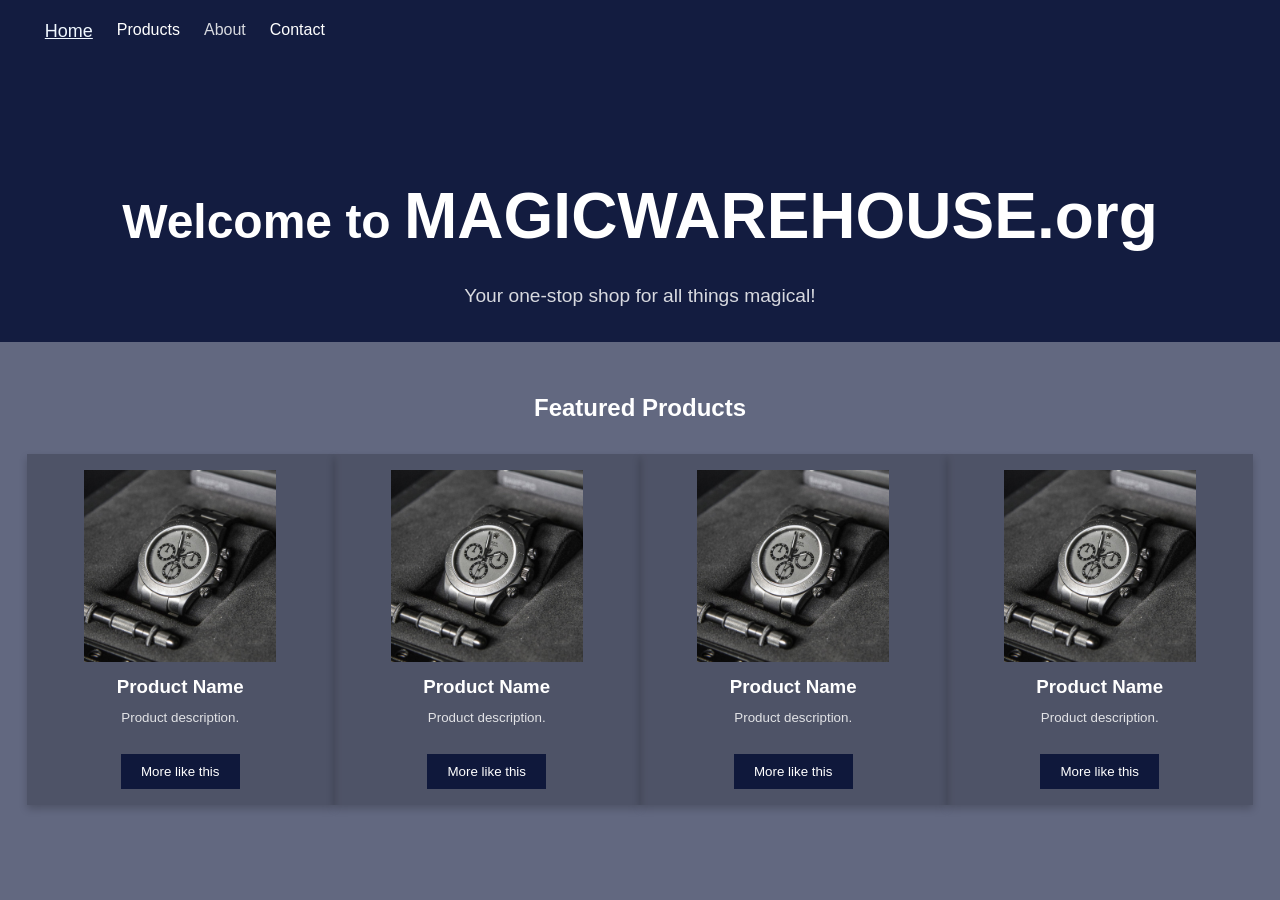
==== index.html @ 2ca80947 "Added products.html and created most of the page. Need to find out what else Papa wants in the produ" ====
<!DOCTYPE html>
<html lang="en">
<head>
    <meta charset="UTF-8">
    <meta name="viewport" content="width=device-width, initial-scale=1.0">
    <title>MAGICWAREHOUSE.org - Home</title>
    <link rel="stylesheet" href="styles.css">
</head>
<body>
    <!-- Search nav bar, header content etc -->
     <nav>
        <ul>
            <li><a href="index.html" class="active">Home</a></li>
            <li><a href="products.html">Products</a></li>
            <li><a href="#" title="You can't click me, buddy. Sorry." disabled>About</a></li>
            <li><a href="#" title="Can't click me either. Sorry about that.">Contact</a></li>
        </ul>
    </nav>
    <header>
        <!-- <img src="" alt="MAGICWAREHOUSE.org Logo" id="logo"> -->
        <h1>Welcome to <span>MAGICWAREHOUSE.org</span></h1>
        <p>Your one-stop shop for all things magical!</p>
    </header>

    <section>
        <h2>Featured Products</h2>
        <div class="product-grid">
            <div class="product-card">
                <img src="product.jpg" alt="Product Image">
                <h3>Product Name</h3>
                <small>Product description.</small><br><br>
                <button>More like this</button>
            </div>
            <div class="product-card">
                <img src="product.jpg" alt="Product Image">
                <h3>Product Name</h3>
                <small>Product description.</small><br><br>
                <button>More like this</button>
            </div>
            <div class="product-card">
                <img src="product.jpg" alt="Product Image">
                <h3>Product Name</h3>
                <small>Product description.</small><br><br>
                <button>More like this</button>
            </div>
            <div class="product-card">
                <img src="product.jpg" alt="Product Image">
                <h3>Product Name</h3>
                <small>Product description.</small><br><br>
                <button>More like this</button>
            </div>
    </section>
    <!-- <script src="script.js"></script> -->
</body>
</html>
---- styles.css ----
* {
  box-sizing: border-box;
}

body {
    font-family: Arial, sans-serif;
    margin: 0;
    background-color: #000a319d; /*temporary, until I find a good background image */
}

nav {
    display: flex;
    justify-content: space-between;
    align-items: center;
    padding: 0.3rem;
    background-color: #000a31cd;
    color: #fff;
}

ul {
    list-style: none;
    display: flex;
    gap: 1.5rem;
}

a {
    color: #fff;
    text-decoration: none;
}

a:hover {
    text-decoration: underline;
}

a[disabled] {
    color: #ffffffd5;
    text-decoration: none;
    pointer-events: none;
    cursor: not-allowed;
}

.active {
    color: aliceblue;
    text-decoration: underline;
    font-size: large;
}

header {
    background-color: #000a31cd;
    color: #fff;
    text-align: center;
    padding: 1rem;
}

h1 {
    margin-top: 100px;
    font-size: 3rem;
}

h1 span {
    font-size: 4rem;
}

p {
    font-size: 1.2rem;
    margin-top: 0.5rem;
    color: #ffffffd5;
}

section {
    display: flex;
    flex-wrap: wrap;
    gap: 1rem;
    justify-content: center;
    padding: 2rem;
    color: white;
}

section h2 {
    width: 100%;
    text-align: center;
    margin-bottom: 1rem;
}

.product-card {
  float: left;
  width: 25%;
  padding: 0 10px;
}

.product-grid {margin: 0 -5px;}

.product-grid:after {
  content: "";
  display: table;
  clear: both;
}

@media screen and (max-width: 600px) {
  .product-card {
    width: 100%;
    display: block;
    margin-bottom: 20px;
  }
}

.product-card {
  box-shadow: 0 4px 8px 0 rgba(0, 0, 0, 0.2);
  padding: 16px;
  text-align: center;
  background-color: rgba(0, 0, 0, 0.2);
}

.product-card img {
  width: 70%;
  height: auto;
}

.product-card h3 {
  margin: 10px 0;
}

.product-card small {
  color: #ffffffd5;
}

.product-card button {
    background-color: #000a31cd;
    color: white;
    border: none;
    padding: 10px 20px;
    cursor: pointer;
    margin-top: 10px;
}
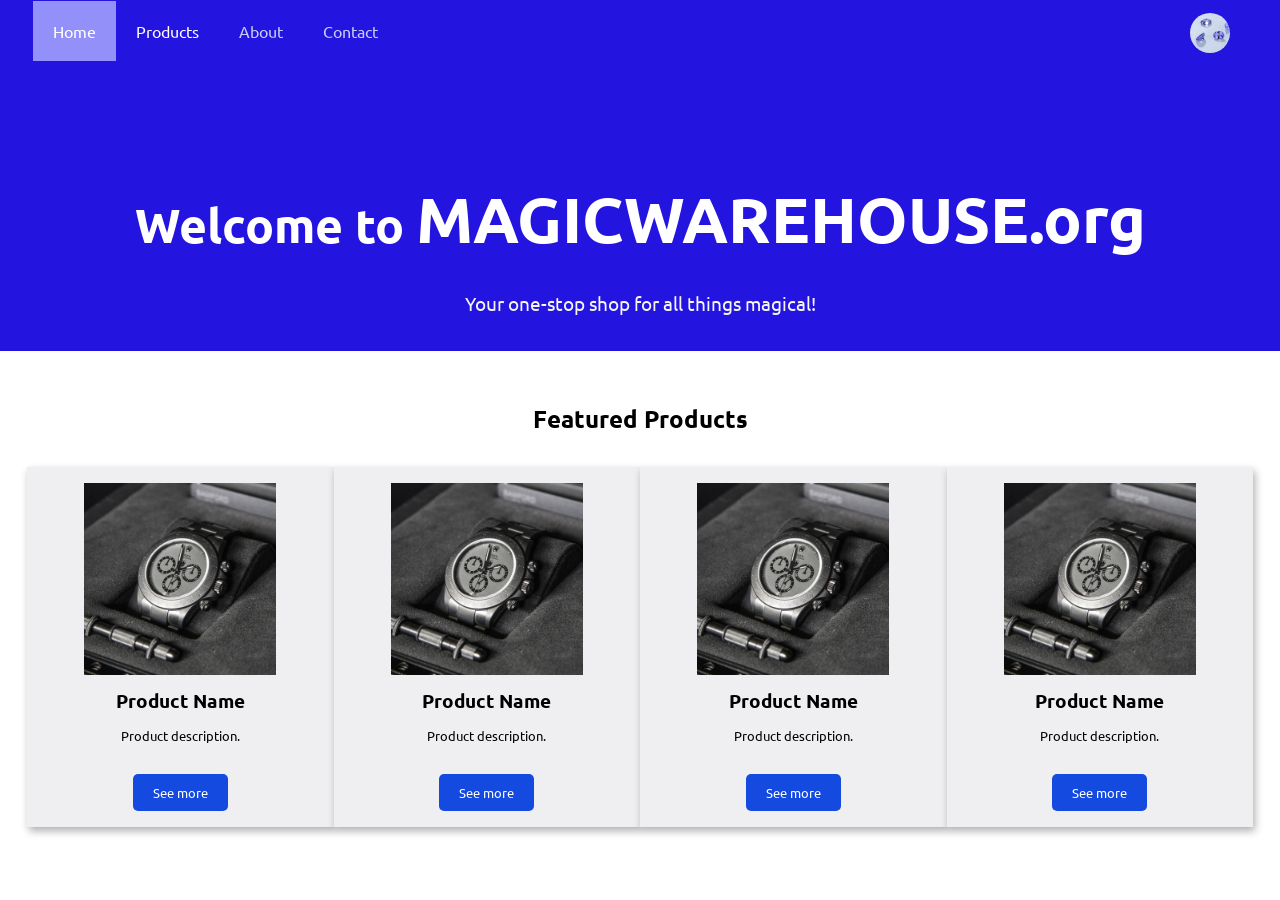
==== commit 01d7a42e: "Added 2 new files and more cool functionality." ====
--- a/index.html
+++ b/index.html
@@ -8,20 +8,21 @@
 </head>
 <body>
     <!-- Search nav bar, header content etc -->
+<div id="container">
      <nav>
         <ul>
             <li><a href="index.html" class="active">Home</a></li>
             <li><a href="products.html">Products</a></li>
             <li><a href="#" title="You can't click me, buddy. Sorry." disabled>About</a></li>
-            <li><a href="#" title="Can't click me either. Sorry about that.">Contact</a></li>
+            <li><a href="#" title="Can't click me either. Sorry about that." disabled>Contact</a></li>
+            <li> <img src="product.png" alt="MAGICWAREHOUSE.org Logo" id="logo"></li>
         </ul>
     </nav>
-    <header>
-        <!-- <img src="" alt="MAGICWAREHOUSE.org Logo" id="logo"> -->
+    <header id="header">
         <h1>Welcome to <span>MAGICWAREHOUSE.org</span></h1>
         <p>Your one-stop shop for all things magical!</p>
     </header>
-
+</div>
     <section>
         <h2>Featured Products</h2>
         <div class="product-grid">
@@ -29,25 +30,25 @@
                 <img src="product.jpg" alt="Product Image">
                 <h3>Product Name</h3>
                 <small>Product description.</small><br><br>
-                <button>More like this</button>
+                <a href="products.html"><button>See more</button></a>
             </div>
             <div class="product-card">
                 <img src="product.jpg" alt="Product Image">
                 <h3>Product Name</h3>
                 <small>Product description.</small><br><br>
-                <button>More like this</button>
+                <a href="products.html"><button>See more</button></a>
             </div>
             <div class="product-card">
                 <img src="product.jpg" alt="Product Image">
                 <h3>Product Name</h3>
                 <small>Product description.</small><br><br>
-                <button>More like this</button>
+                <a href="products.html"><button>See more</button></a>
             </div>
             <div class="product-card">
                 <img src="product.jpg" alt="Product Image">
                 <h3>Product Name</h3>
                 <small>Product description.</small><br><br>
-                <button>More like this</button>
+                <a href="products.html"><button>See more</button></a>
             </div>
     </section>
     <!-- <script src="script.js"></script> -->
--- a/styles.css
+++ b/styles.css
@@ -1,11 +1,21 @@
+@import url("https://fonts.googleapis.com/css2?family=Ubuntu:wght@400;500;700&display=swap");
+
 * {
   box-sizing: border-box;
+  font-family: Ubuntu, cursive;
+}
+
+::selection {
+  background-color: #0083c5cc;
+  color: white;
 }
 
 body {
     font-family: Arial, sans-serif;
     margin: 0;
-    background-color: #000a319d; /*temporary, until I find a good background image */
+    /* background-color: #efeff1; */
+    background: url("https://wallpapercave.com/wp/wp11470883.jpg") no-repeat center center fixed;
+    background-size: cover;
 }
 
 nav {
@@ -13,8 +23,9 @@
     justify-content: space-between;
     align-items: center;
     padding: 0.3rem;
-    background-color: #000a31cd;
-    color: #fff;
+    background-color: #2314e0;
+    color: white;
+    z-index: 1000;
 }
 
 ul {
@@ -23,33 +34,62 @@
     gap: 1.5rem;
 }
 
-a {
-    color: #fff;
+li a {
+    color: white;
     text-decoration: none;
-}
-
-a:hover {
-    text-decoration: underline;
-}
-
-a[disabled] {
-    color: #ffffffd5;
+    padding: 20px;
+    margin: 0 -12px;
+    transition: background-color 0.3s ease-in-out;
+}
+
+li a:hover {
+    /* text-decoration: underline; */
+    background-color: #c4c4ffcd;
+}
+
+li a[disabled] {
+    color: rgba(240, 248, 255, 0.821);
     text-decoration: none;
     pointer-events: none;
     cursor: not-allowed;
 }
 
+li img {
+    width: 40px;
+    height: 40px;
+    border-radius: 50%;
+    position: absolute;
+    right: 50px;
+    top: 33px;
+    transform: translateY(-50%);
+    transition: transform 0.2s ease-in-out;
+}
+
+li img:hover {
+    transform: scale(1.2);
+}
+
 .active {
-    color: aliceblue;
-    text-decoration: underline;
-    font-size: large;
+    background-color: #adadffd1;
 }
 
 header {
-    background-color: #000a31cd;
-    color: #fff;
+    background-color: #2314e0;
+    color: white;
     text-align: center;
     padding: 1rem;
+    transition: font-size 0.2s ease-in-out;
+}
+
+.shrink-header {
+    padding: 0.5rem;
+    margin-top: 0;
+    font-size: 1rem;
+    height: 75px;
+}
+
+#container {
+    background-color: #2314e0;
 }
 
 h1 {
@@ -64,7 +104,7 @@
 p {
     font-size: 1.2rem;
     margin-top: 0.5rem;
-    color: #ffffffd5;
+    color: whitesmoke;
 }
 
 section {
@@ -73,7 +113,7 @@
     gap: 1rem;
     justify-content: center;
     padding: 2rem;
-    color: white;
+    color: black;
 }
 
 section h2 {
@@ -96,7 +136,7 @@
   clear: both;
 }
 
-@media screen and (max-width: 600px) {
+@media screen and (max-width: 700px) {
   .product-card {
     width: 100%;
     display: block;
@@ -105,10 +145,15 @@
 }
 
 .product-card {
-  box-shadow: 0 4px 8px 0 rgba(0, 0, 0, 0.2);
+  box-shadow: 2px 4px 8px 0 rgba(0, 0, 0, 0.317);
   padding: 16px;
   text-align: center;
-  background-color: rgba(0, 0, 0, 0.2);
+  background-color: #efeff1;
+  transition: box-shadow 0.3s ease-in-out;
+}
+
+.product-card:hover {
+  box-shadow: 0 0 10px #c1ccff7d, 0 0 15px #99adff80, 0 0 20px #c2ceff79, 0 0 25px #8ba4ff76;
 }
 
 .product-card img {
@@ -121,14 +166,41 @@
 }
 
 .product-card small {
-  color: #ffffffd5;
-}
-
-.product-card button {
-    background-color: #000a31cd;
+  color: black;
+}
+
+.product-card button, .product-info button {
+    background-color: #144ae0;
     color: white;
     border: none;
     padding: 10px 20px;
     cursor: pointer;
     margin-top: 10px;
+    transition: background-color 0.1s ease-in-out;
+    border-radius: 5px;
+}
+
+.product-card button:hover {
+    background-color: #0f3db5;
+}
+
+.img-container {
+    float: left;
+}
+
+.img-zoom-container {
+  position: relative;
+}
+
+.img-zoom-lens {
+  position: absolute;
+  border: 1px solid #d4d4d4;
+  width: 40px;
+  height: 40px;
+}
+
+.img-zoom-result {
+  border: 1px solid #d4d4d4;
+  width: 300px;
+  height: 300px;
 }
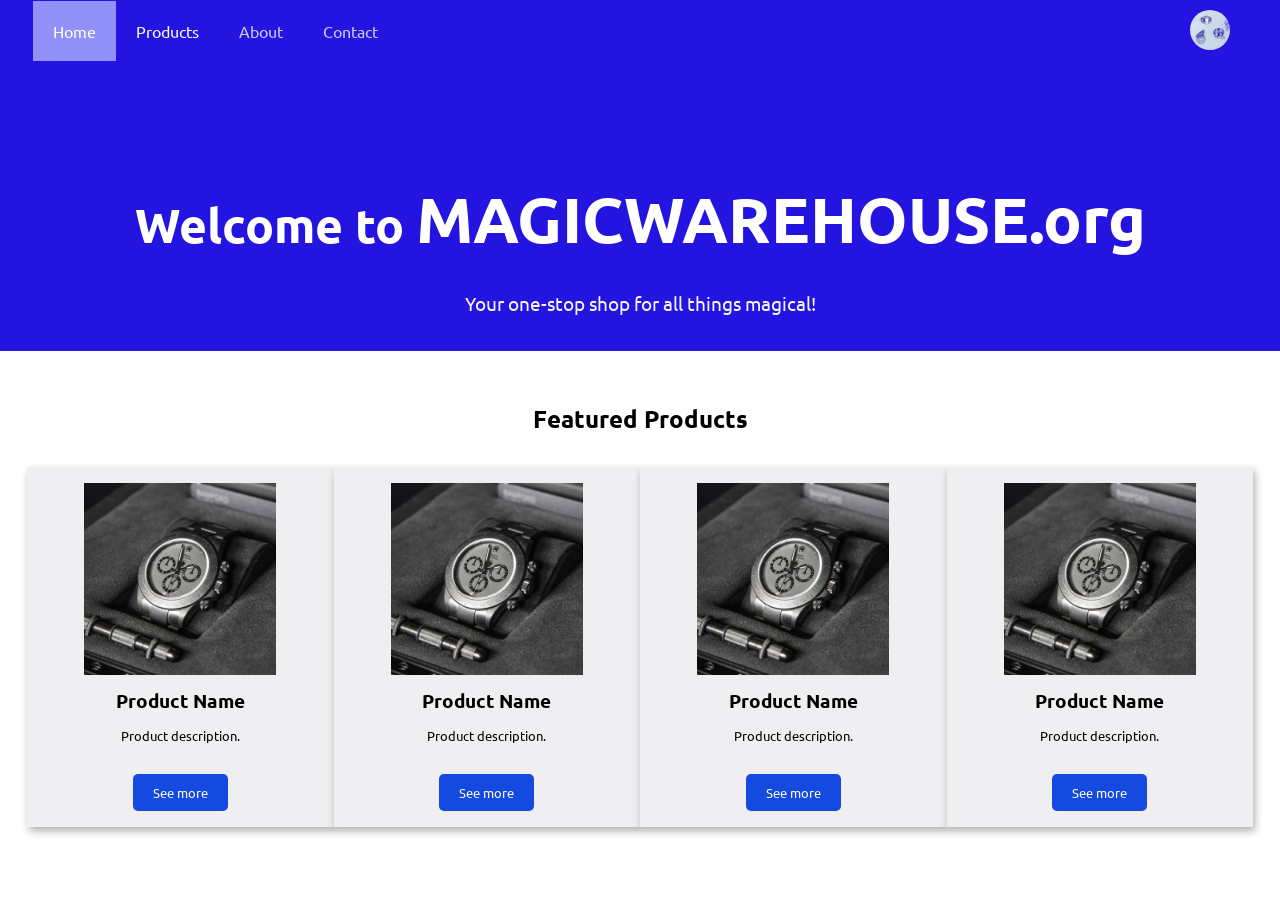
==== commit b928387f: "Added image zoom to project_info.html and script2.js" ====
--- a/index.html
+++ b/index.html
@@ -15,7 +15,7 @@
             <li><a href="products.html">Products</a></li>
             <li><a href="#" title="You can't click me, buddy. Sorry." disabled>About</a></li>
             <li><a href="#" title="Can't click me either. Sorry about that." disabled>Contact</a></li>
-            <li> <img src="product.png" alt="MAGICWAREHOUSE.org Logo" id="logo"></li>
+            <li><img src="product.png" alt="MAGICWAREHOUSE.org Logo" id="logo"></li>
         </ul>
     </nav>
     <header id="header">
--- a/styles.css
+++ b/styles.css
@@ -3,6 +3,7 @@
 * {
   box-sizing: border-box;
   font-family: Ubuntu, cursive;
+  cursor: context-menu;
 }
 
 ::selection {
@@ -40,6 +41,7 @@
     padding: 20px;
     margin: 0 -12px;
     transition: background-color 0.3s ease-in-out;
+    cursor: pointer;
 }
 
 li a:hover {
@@ -60,13 +62,14 @@
     border-radius: 50%;
     position: absolute;
     right: 50px;
-    top: 33px;
+    top: 30px;
     transform: translateY(-50%);
-    transition: transform 0.2s ease-in-out;
+    transition: all 0.2s ease-in-out;
 }
 
 li img:hover {
-    transform: scale(1.2);
+    transform: scale(1.1);
+    top: 12px;
 }
 
 .active {
@@ -199,7 +202,7 @@
   height: 40px;
 }
 
-.img-zoom-result {
+.img-zoom-result, #myimage {
   border: 1px solid #d4d4d4;
   width: 300px;
   height: 300px;
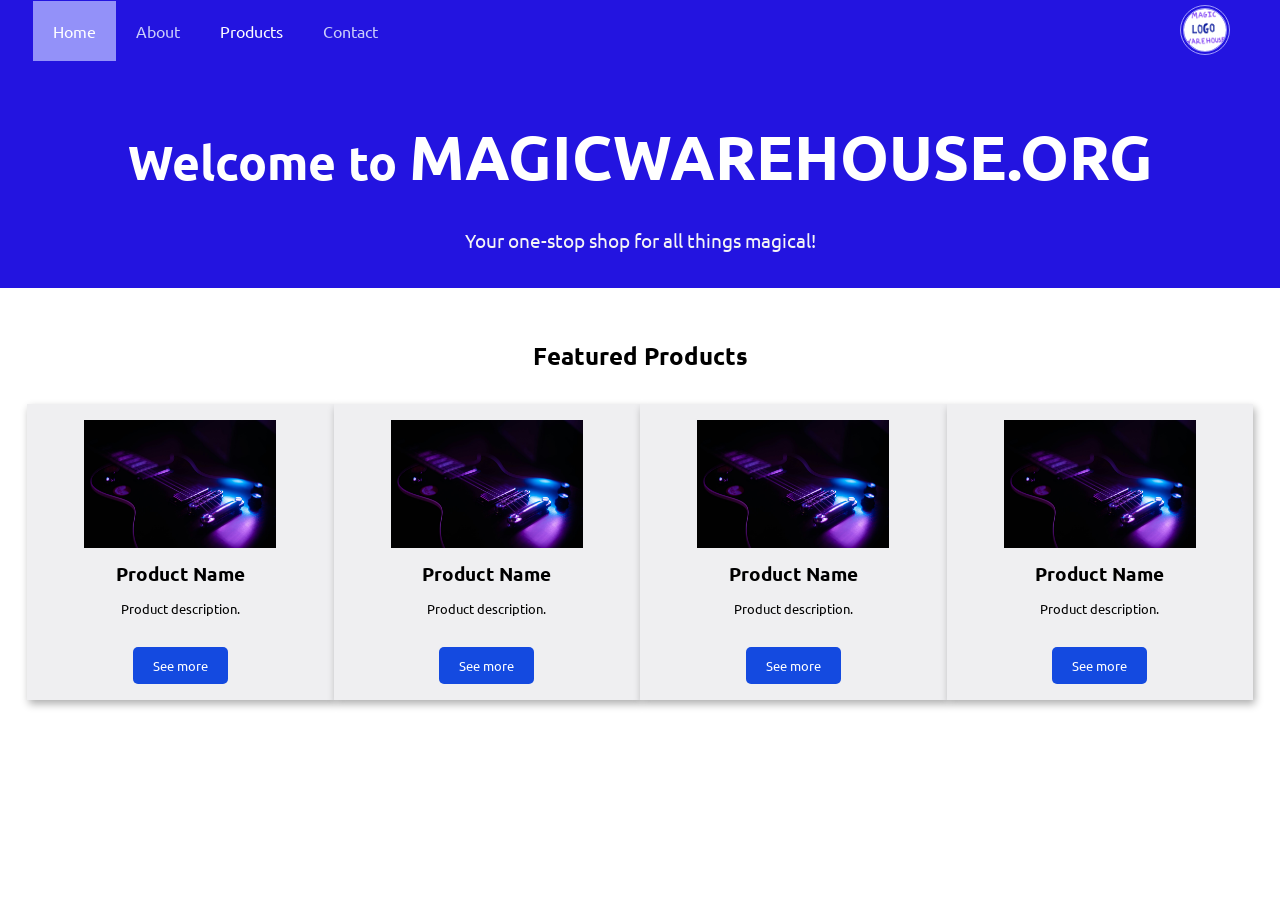
==== commit fdf31ace: "Added more styles and load more functionality." ====
--- a/index.html
+++ b/index.html
@@ -5,6 +5,7 @@
     <meta name="viewport" content="width=device-width, initial-scale=1.0">
     <title>MAGICWAREHOUSE.org - Home</title>
     <link rel="stylesheet" href="styles.css">
+    <link rel="icon" href="logo.png">
 </head>
 <body>
     <!-- Search nav bar, header content etc -->
@@ -12,14 +13,14 @@
      <nav>
         <ul>
             <li><a href="index.html" class="active">Home</a></li>
+            <li><a href="#" title="You can't click me, buddy. Sorry." disabled>About</a></li>
             <li><a href="products.html">Products</a></li>
-            <li><a href="#" title="You can't click me, buddy. Sorry." disabled>About</a></li>
             <li><a href="#" title="Can't click me either. Sorry about that." disabled>Contact</a></li>
-            <li><img src="product.png" alt="MAGICWAREHOUSE.org Logo" id="logo"></li>
+            <li><img src="logo.png" alt="MAGICWAREHOUSE.org Logo" id="logo"></li>
         </ul>
     </nav>
     <header id="header">
-        <h1>Welcome to <span>MAGICWAREHOUSE.org</span></h1>
+        <h1>Welcome to <span>MAGICWAREHOUSE.ORG</span></h1>
         <p>Your one-stop shop for all things magical!</p>
     </header>
 </div>
@@ -27,25 +28,25 @@
         <h2>Featured Products</h2>
         <div class="product-grid">
             <div class="product-card">
-                <img src="product.jpg" alt="Product Image">
+                <img src="product_img.jpg" alt="Product Image">
                 <h3>Product Name</h3>
                 <small>Product description.</small><br><br>
                 <a href="products.html"><button>See more</button></a>
             </div>
             <div class="product-card">
-                <img src="product.jpg" alt="Product Image">
+                <img src="product_img.jpg" alt="Product Image">
                 <h3>Product Name</h3>
                 <small>Product description.</small><br><br>
                 <a href="products.html"><button>See more</button></a>
             </div>
             <div class="product-card">
-                <img src="product.jpg" alt="Product Image">
+                <img src="product_img.jpg" alt="Product Image">
                 <h3>Product Name</h3>
                 <small>Product description.</small><br><br>
                 <a href="products.html"><button>See more</button></a>
             </div>
             <div class="product-card">
-                <img src="product.jpg" alt="Product Image">
+                <img src="product_img.jpg" alt="Product Image">
                 <h3>Product Name</h3>
                 <small>Product description.</small><br><br>
                 <a href="products.html"><button>See more</button></a>
--- a/styles.css
+++ b/styles.css
@@ -27,6 +27,8 @@
     background-color: #2314e0;
     color: white;
     z-index: 1000;
+    position: fixed;
+    width: 100%;
 }
 
 ul {
@@ -57,19 +59,14 @@
 }
 
 li img {
-    width: 40px;
-    height: 40px;
+    width: 50px;
+    height: 50px;
     border-radius: 50%;
+    border: 4px double #b4b1ffde;
     position: absolute;
     right: 50px;
-    top: 30px;
+    top: 29.5px;
     transform: translateY(-50%);
-    transition: all 0.2s ease-in-out;
-}
-
-li img:hover {
-    transform: scale(1.1);
-    top: 12px;
 }
 
 .active {
@@ -84,13 +81,6 @@
     transition: font-size 0.2s ease-in-out;
 }
 
-.shrink-header {
-    padding: 0.5rem;
-    margin-top: 0;
-    font-size: 1rem;
-    height: 75px;
-}
-
 #container {
     background-color: #2314e0;
 }
@@ -101,7 +91,7 @@
 }
 
 h1 span {
-    font-size: 4rem;
+    font-size: 3.85rem;
 }
 
 p {
@@ -145,6 +135,11 @@
     display: block;
     margin-bottom: 20px;
   }
+
+  li img {
+    right: 20px;
+    top: 29.5px;
+  }
 }
 
 .product-card {
@@ -172,7 +167,7 @@
   color: black;
 }
 
-.product-card button, .product-info button {
+.product-card button, .product-info button, .button {
     background-color: #144ae0;
     color: white;
     border: none;
@@ -189,6 +184,7 @@
 
 .img-container {
     float: left;
+    margin-top: 50px;
 }
 
 .img-zoom-container {
@@ -205,5 +201,5 @@
 .img-zoom-result, #myimage {
   border: 1px solid #d4d4d4;
   width: 300px;
-  height: 300px;
+  height: 250px;
 }
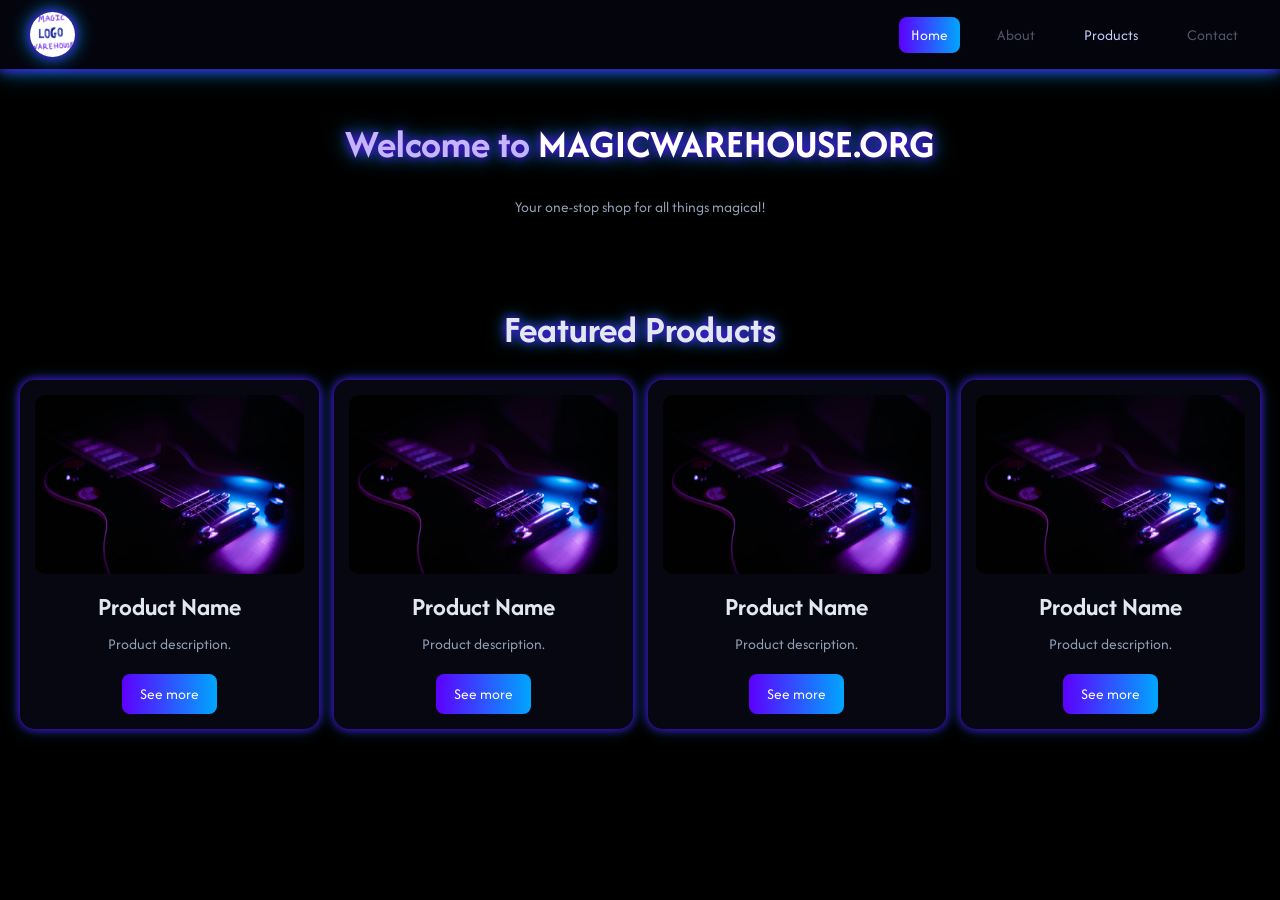
==== commit 4e49fa73: "changed all styling and made responsive" ====
--- a/index.html
+++ b/index.html
@@ -11,14 +11,19 @@
     <!-- Search nav bar, header content etc -->
 <div id="container">
      <nav>
-        <ul>
-            <li><a href="index.html" class="active">Home</a></li>
-            <li><a href="#" title="You can't click me, buddy. Sorry." disabled>About</a></li>
-            <li><a href="products.html">Products</a></li>
-            <li><a href="#" title="Can't click me either. Sorry about that." disabled>Contact</a></li>
-            <li><img src="logo.png" alt="MAGICWAREHOUSE.org Logo" id="logo"></li>
-        </ul>
-    </nav>
+  <div class="nav-inner">
+    <img src="logo.png" alt="MAGICWAREHOUSE.org Logo" id="logo">
+
+    <button class="burger" onclick="toggleMenu()">☰</button>
+
+    <ul id="navLinks">
+      <li><a href="index.html" class="active">Home</a></li>
+      <li><a href="#" title="You can't click me, buddy. Sorry." class="disabled">About</a></li>
+      <li><a href="products.html">Products</a></li>
+      <li><a href="#" title="Can't click me either. Sorry about that." class="disabled">Contact</a></li>
+    </ul>
+  </div>
+</nav>
     <header id="header">
         <h1>Welcome to <span>MAGICWAREHOUSE.ORG</span></h1>
         <p>Your one-stop shop for all things magical!</p>
@@ -51,6 +56,7 @@
                 <small>Product description.</small><br><br>
                 <a href="products.html"><button>See more</button></a>
             </div>
+        </div>
     </section>
     <!-- <script src="script.js"></script> -->
 </body>
--- a/styles.css
+++ b/styles.css
@@ -1,162 +1,138 @@
-@import url("https://fonts.googleapis.com/css2?family=Ubuntu:wght@400;500;700&display=swap");
+@import url("https://fonts.googleapis.com/css?family=Afacad Flux");
 
 * {
   box-sizing: border-box;
-  font-family: Ubuntu, cursive;
-  cursor: context-menu;
-}
-
-::selection {
-  background-color: #0083c5cc;
+  font-family: 'Afacad Flux', sans-serif;
+}
+
+body {
+  margin: 0;
+  background: #000;
+  color: #e2e8f0;
+}
+
+nav {
+  position: fixed;
+  top: 0;
+  width: 100%;
+  padding: 12px 30px;
+
+  display: flex;
+  justify-content: center;
+
+  background: rgba(5, 5, 15, 0.85);
+  backdrop-filter: blur(12px);
+
+  box-shadow:
+    0 0 10px #5d00ff,
+    0 0 20px #00a6ff;
+}
+
+nav ul {
+  display: flex;
+  align-items: center;
+  gap: 25px;
+  list-style: none;
+  padding: 0;
+  margin: 0;
+}
+
+nav a {
+  text-decoration: none;
+  color: #c7d2fe;
+  padding: 8px 12px;
+  border-radius: 8px;
+  transition: 0.25s;
+}
+
+nav a:hover {
   color: white;
-}
-
-body {
-    font-family: Arial, sans-serif;
-    margin: 0;
-    /* background-color: #efeff1; */
-    background: url("https://wallpapercave.com/wp/wp11470883.jpg") no-repeat center center fixed;
-    background-size: cover;
-}
-
-nav {
-    display: flex;
-    justify-content: space-between;
-    align-items: center;
-    padding: 0.3rem;
-    background-color: #2314e0;
-    color: white;
-    z-index: 1000;
-    position: fixed;
-    width: 100%;
-}
-
-ul {
-    list-style: none;
-    display: flex;
-    gap: 1.5rem;
-}
-
-li a {
-    color: white;
-    text-decoration: none;
-    padding: 20px;
-    margin: 0 -12px;
-    transition: background-color 0.3s ease-in-out;
-    cursor: pointer;
-}
-
-li a:hover {
-    /* text-decoration: underline; */
-    background-color: #c4c4ffcd;
+  box-shadow:
+    0 0 8px #5d00ff,
+    0 0 15px #00a6ff;
+}
+
+nav a.active {
+  background: linear-gradient(90deg, #5d00ff, #00a6ff);
+  color: white;
 }
 
 li a[disabled] {
-    color: rgba(240, 248, 255, 0.821);
-    text-decoration: none;
-    pointer-events: none;
-    cursor: not-allowed;
-}
-
-li img {
-    width: 50px;
-    height: 50px;
-    border-radius: 50%;
-    border: 4px double #b4b1ffde;
-    position: absolute;
-    right: 50px;
-    top: 29.5px;
-    transform: translateY(-50%);
-}
-
-.active {
-    background-color: #adadffd1;
-}
-
-header {
-    background-color: #2314e0;
-    color: white;
-    text-align: center;
-    padding: 1rem;
-    transition: font-size 0.2s ease-in-out;
+  opacity: 0.4;
+  pointer-events: none;
+}
+
+#logo {
+  width: 45px;
+  height: 45px;
+  border-radius: 50%;
+  box-shadow:
+    0 0 10px #5d00ff,
+    0 0 20px #00a6ff;
 }
 
 #container {
-    background-color: #2314e0;
-}
-
-h1 {
-    margin-top: 100px;
-    font-size: 3rem;
-}
-
-h1 span {
-    font-size: 3.85rem;
-}
-
-p {
-    font-size: 1.2rem;
-    margin-top: 0.5rem;
-    color: whitesmoke;
+  padding-top: 90px;
+  text-align: center;
+}
+
+#header h1 {
+  font-size: 2.5rem;
+  color: #c4b5fd;
+  text-shadow:
+    0 0 10px #5d00ff,
+    0 0 20px #00a6ff;
+}
+
+#header span {
+  color: white;
+}
+
+#header p {
+  color: #94a3b8;
 }
 
 section {
-    display: flex;
-    flex-wrap: wrap;
-    gap: 1rem;
-    justify-content: center;
-    padding: 2rem;
-    color: black;
+  padding: 40px 20px;
+  text-align: center;
 }
 
 section h2 {
-    width: 100%;
-    text-align: center;
-    margin-bottom: 1rem;
+  margin-bottom: 25px;
+  text-shadow:
+    0 0 8px #5d00ff,
+    0 0 15px #00a6ff;
+}
+
+.product-grid {
+  display: grid;
+  grid-template-columns: repeat(4, 1fr);
+  gap: 15px;
 }
 
 .product-card {
-  float: left;
-  width: 25%;
-  padding: 0 10px;
-}
-
-.product-grid {margin: 0 -5px;}
-
-.product-grid:after {
-  content: "";
-  display: table;
-  clear: both;
-}
-
-@media screen and (max-width: 700px) {
-  .product-card {
-    width: 100%;
-    display: block;
-    margin-bottom: 20px;
-  }
-
-  li img {
-    right: 20px;
-    top: 29.5px;
-  }
-}
-
-.product-card {
-  box-shadow: 2px 4px 8px 0 rgba(0, 0, 0, 0.317);
-  padding: 16px;
-  text-align: center;
-  background-color: #efeff1;
-  transition: box-shadow 0.3s ease-in-out;
-}
+  background: rgba(10, 10, 25, 0.7);
+  border-radius: 15px;
+  padding: 15px;
+  backdrop-filter: blur(10px);
+  transition: 0.25s;
+  box-shadow:
+    0 0 8px #5d00ff,
+    0 0 15px rgba(0, 166, 255, 0.4);
+  width: 100%;
+}
+
 
 .product-card:hover {
-  box-shadow: 0 0 10px #c1ccff7d, 0 0 15px #99adff80, 0 0 20px #c2ceff79, 0 0 25px #8ba4ff76;
+  transform: translateY(-5px);
+  box-shadow:
+    0 0 12px #5d00ff,
+    0 0 25px #00a6ff;
 }
 
 .product-card img {
-  width: 70%;
-  height: auto;
+  width: 100%;
+  border-radius: 10px;
 }
 
 .product-card h3 {
@@ -164,27 +140,62 @@
 }
 
 .product-card small {
-  color: black;
-}
-
-.product-card button, .product-info button, .button {
-    background-color: #144ae0;
-    color: white;
-    border: none;
-    padding: 10px 20px;
-    cursor: pointer;
-    margin-top: 10px;
-    transition: background-color 0.1s ease-in-out;
-    border-radius: 5px;
-}
-
-.product-card button:hover {
-    background-color: #0f3db5;
+  color: #94a3b8;
+}
+
+button, .button {
+  background: linear-gradient(90deg, #5d00ff, #00a6ff);
+  border: none;
+  padding: 10px 18px;
+  border-radius: 8px;
+  color: white;
+  cursor: pointer;
+  transition: 0.25s;
+}
+
+button:hover, .button:hover {
+  transform: scale(1.05);
+  box-shadow:
+    0 0 10px #5d00ff,
+    0 0 20px #00a6ff;
 }
 
 .img-container {
-    float: left;
-    margin-top: 50px;
+  display: flex;
+  justify-content: center;
+  align-items: flex-start;
+  gap: 50px;
+  padding: 120px 20px 40px;
+  flex-wrap: wrap;
+}
+
+.product-info {
+  max-width: 420px;
+  padding: 20px;
+  border-radius: 15px;
+
+  background: rgba(10, 10, 25, 0.7);
+  backdrop-filter: blur(10px);
+
+  box-shadow:
+    0 0 10px #5d00ff,
+    0 0 20px rgba(0, 166, 255, 0.5);
+}
+
+.product-info h1 {
+  margin-bottom: 10px;
+  text-shadow:
+    0 0 8px #5d00ff,
+    0 0 15px #00a6ff;
+}
+
+.product-info button {
+  margin-top: 15px;
+}
+
+.product-info p {
+  color: #cbd5f5;
+  line-height: 1.6;
 }
 
 .img-zoom-container {
@@ -193,13 +204,186 @@
 
 .img-zoom-lens {
   position: absolute;
-  border: 1px solid #d4d4d4;
-  width: 40px;
-  height: 40px;
-}
-
-.img-zoom-result, #myimage {
-  border: 1px solid #d4d4d4;
-  width: 300px;
-  height: 250px;
+  border: 1px solid #5d00ff;
+  width: 50px;
+  height: 50px;
+}
+
+.img-zoom-result {
+  border: 1px solid #00a6ff;
+  width: 320px;
+  height: 260px;
+  border-radius: 10px;
+  box-shadow:
+    0 0 10px #5d00ff,
+    0 0 20px #00a6ff;
+  background-size: 200% 200%;
+  background-repeat: no-repeat;
+}
+
+#myimage {
+  width: 320px;
+  height: auto;
+  border-radius: 12px;
+
+  box-shadow:
+    0 0 12px #5d00ff,
+    0 0 25px #00a6ff;
+}
+@media (max-width: 900px) {
+  .product-grid {
+    grid-template-columns: repeat(2, 1fr);
+  }
+}
+
+@media (max-width: 500px) {
+  .product-grid {
+    grid-template-columns: 1fr;
+  }
+}
+
+html, body {
+  overflow-x: hidden;
+}
+
+nav ul {
+  flex-wrap: wrap;
+  justify-content: center;
+  gap: 12px;
+}
+
+@media (max-width: 900px) {
+  .product-grid {
+    grid-template-columns: repeat(2, 1fr);
+    gap: 12px;
+  }
+}
+
+@media (max-width: 500px) {
+  nav {
+    padding: 10px 12px;
+  }
+
+  nav ul {
+    gap: 8px;
+    font-size: 14px;
+  }
+
+  #header h1 {
+    font-size: 1.8rem;
+  }
+
+  section {
+    padding: 25px 12px;
+  }
+
+  .product-grid {
+    grid-template-columns: 1fr;
+  }
+
+  .img-container {
+    flex-direction: column;
+    align-items: center;
+    gap: 20px;
+    padding: 100px 12px 30px;
+  }
+
+  .product-info {
+    width: 100%;
+  }
+
+  #myimage {
+    width: 100%;
+    max-width: 320px;
+  }
+
+  .img-zoom-result {
+    width: 100%;
+    max-width: 320px;
+  }
+
+  .button {
+    display: block;
+    margin: 20px auto;
+  }
+}
+
+.nav-inner {
+  width: 100%;
+  display: flex;
+  align-items: center;
+  justify-content: space-between;
+}
+
+.burger {
+  display: none;
+  font-size: 6vw;
+  background: none;
+  border: none;
+  color: #c7d2fe;
+  cursor: pointer;
+}
+
+#navLinks {
+  display: flex;
+  align-items: center;
+  gap: 25px;
+  list-style: none;
+  padding: 0;
+  margin: 0;
+}
+
+.disabled {
+  opacity: 0.4;
+  pointer-events: none;
+}
+
+@media (max-width: 700px) {
+  .burger {
+    display: block;
+  }
+
+  #navLinks {
+    position: absolute;
+    top: 70px;
+    left: 0;
+    right: 0;
+
+    flex-direction: column;
+    background: rgba(5, 5, 15, 0.95);
+    backdrop-filter: blur(12px);
+
+    max-height: 0;
+    overflow: hidden;
+    transition: max-height 0.3s ease;
+  }
+
+  #navLinks.open {
+    max-height: 300px;
+    padding: 15px 0;
+  }
+
+  #navLinks li {
+    padding: 10px 0;
+  }
+}
+
+body {
+  font-size: 1.2vw;
+}
+
+h1 {
+  font-size: 4vw;
+}
+
+h2 {
+  font-size: 3vw;
+}
+
+h3 {
+  font-size: 2vw;
+}
+
+p, small, a, button {
+  font-size: 1.2vw;
 }
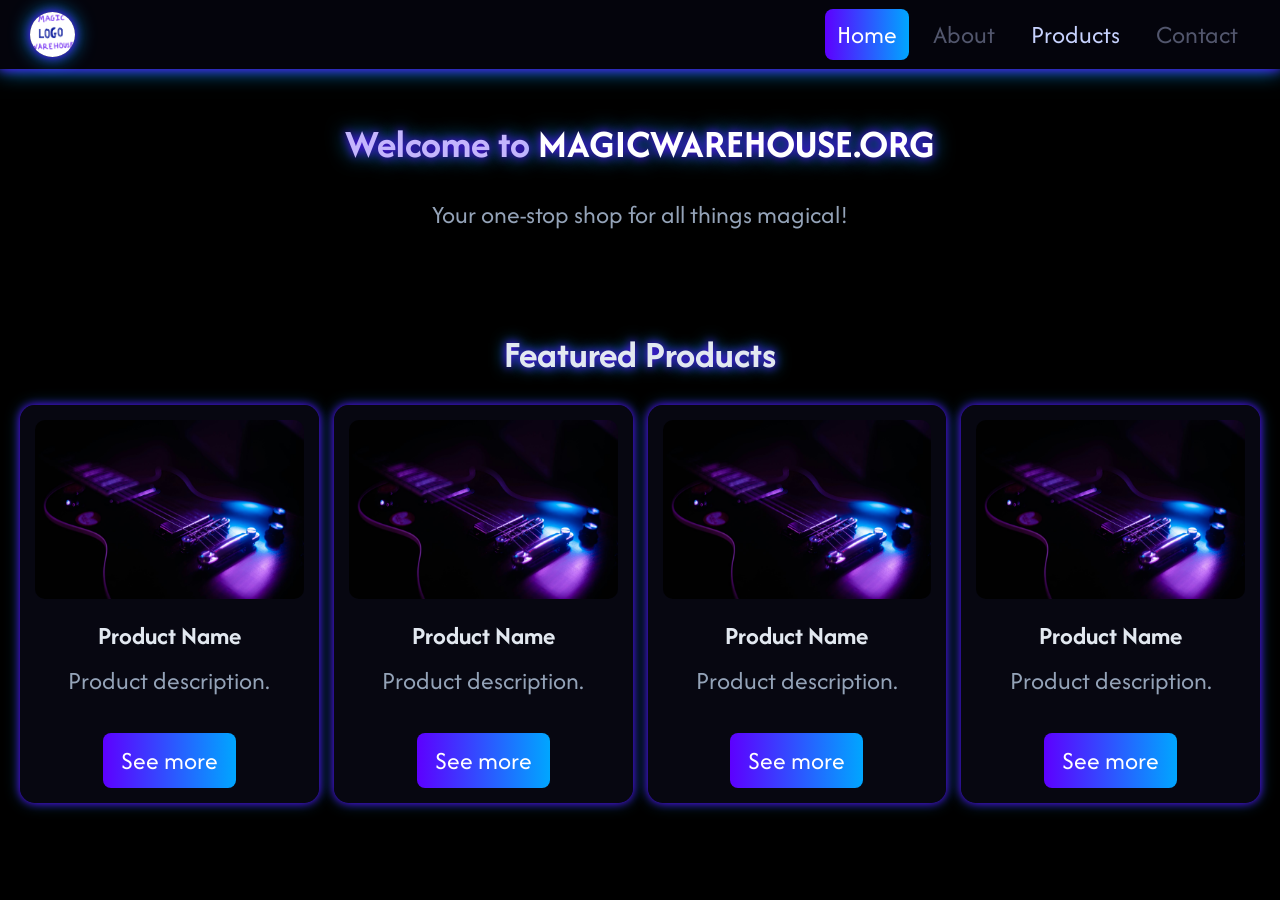
==== commit 3687fa8d: "Added burger menu and more responsive-ness. I think we're done here." ====
--- a/index.html
+++ b/index.html
@@ -13,10 +13,8 @@
      <nav>
   <div class="nav-inner">
     <img src="logo.png" alt="MAGICWAREHOUSE.org Logo" id="logo">
-
-    <button class="burger" onclick="toggleMenu()">☰</button>
-
-    <ul id="navLinks">
+    <div id="menu-toggle">☰</div>
+    <ul id="nav-links">
       <li><a href="index.html" class="active">Home</a></li>
       <li><a href="#" title="You can't click me, buddy. Sorry." class="disabled">About</a></li>
       <li><a href="products.html">Products</a></li>
@@ -58,6 +56,6 @@
             </div>
         </div>
     </section>
-    <!-- <script src="script.js"></script> -->
+    <script src="script3.js"></script>
 </body>
 </html>
--- a/styles.css
+++ b/styles.css
@@ -16,7 +16,7 @@
   top: 0;
   width: 100%;
   padding: 12px 30px;
-
+  z-index: 10000;
   display: flex;
   justify-content: center;
 
@@ -230,6 +230,7 @@
     0 0 12px #5d00ff,
     0 0 25px #00a6ff;
 }
+
 @media (max-width: 900px) {
   .product-grid {
     grid-template-columns: repeat(2, 1fr);
@@ -266,7 +267,7 @@
 
   nav ul {
     gap: 8px;
-    font-size: 14px;
+    font-size: 2vw;
   }
 
   #header h1 {
@@ -315,61 +316,13 @@
   justify-content: space-between;
 }
 
-.burger {
-  display: none;
-  font-size: 6vw;
-  background: none;
-  border: none;
-  color: #c7d2fe;
-  cursor: pointer;
-}
-
-#navLinks {
-  display: flex;
-  align-items: center;
-  gap: 25px;
-  list-style: none;
-  padding: 0;
-  margin: 0;
-}
-
 .disabled {
   opacity: 0.4;
   pointer-events: none;
 }
 
-@media (max-width: 700px) {
-  .burger {
-    display: block;
-  }
-
-  #navLinks {
-    position: absolute;
-    top: 70px;
-    left: 0;
-    right: 0;
-
-    flex-direction: column;
-    background: rgba(5, 5, 15, 0.95);
-    backdrop-filter: blur(12px);
-
-    max-height: 0;
-    overflow: hidden;
-    transition: max-height 0.3s ease;
-  }
-
-  #navLinks.open {
-    max-height: 300px;
-    padding: 15px 0;
-  }
-
-  #navLinks li {
-    padding: 10px 0;
-  }
-}
-
 body {
-  font-size: 1.2vw;
+  font-size: 2vw;
 }
 
 h1 {
@@ -385,5 +338,83 @@
 }
 
 p, small, a, button {
-  font-size: 1.2vw;
+  font-size: 2vw;
+}
+
+#menu-toggle {
+  display: none;
+  font-size: 2vw;
+  cursor: pointer;
+  color: white;
+}
+
+#menu-toggle {
+  display: none;
+  font-size: 4vw;
+  cursor: pointer;
+  color: white;
+}
+
+.nav-inner {
+  display: flex;
+  align-items: center;
+  justify-content: space-between;
+}
+
+@media (max-width: 700px) {
+  #menu-toggle {
+    display: block;
+  }
+
+  nav ul {
+    position: absolute;
+    top: 65px;
+    right: 10px;
+    background: rgba(5, 5, 15, 0.95);
+    flex-direction: column;
+    align-items: flex-start;
+    width: 180px;
+    padding: 10px;
+    border-radius: 10px;
+    display: none;
+  }
+
+  nav ul.active {
+    display: flex;
+  }
+
+  nav ul li {
+    width: 100%;
+  }
+
+  nav ul li a {
+    display: block;
+    width: 100%;
+  }
+}
+
+@media (min-width: 1300px) {
+  body {
+    font-size: 1.5vw;
+  }
+
+  h1 {
+    font-size: 3vw;
+  }
+
+  h2 {
+    font-size: 2.5vw;
+  }
+
+  h3 {
+    font-size: 1.5vw;
+  }
+
+  p, small, a, button {
+    font-size: 1.5vw;
+  }
+
+  #menu-toggle {
+    font-size: 3vw;
+  }
 }
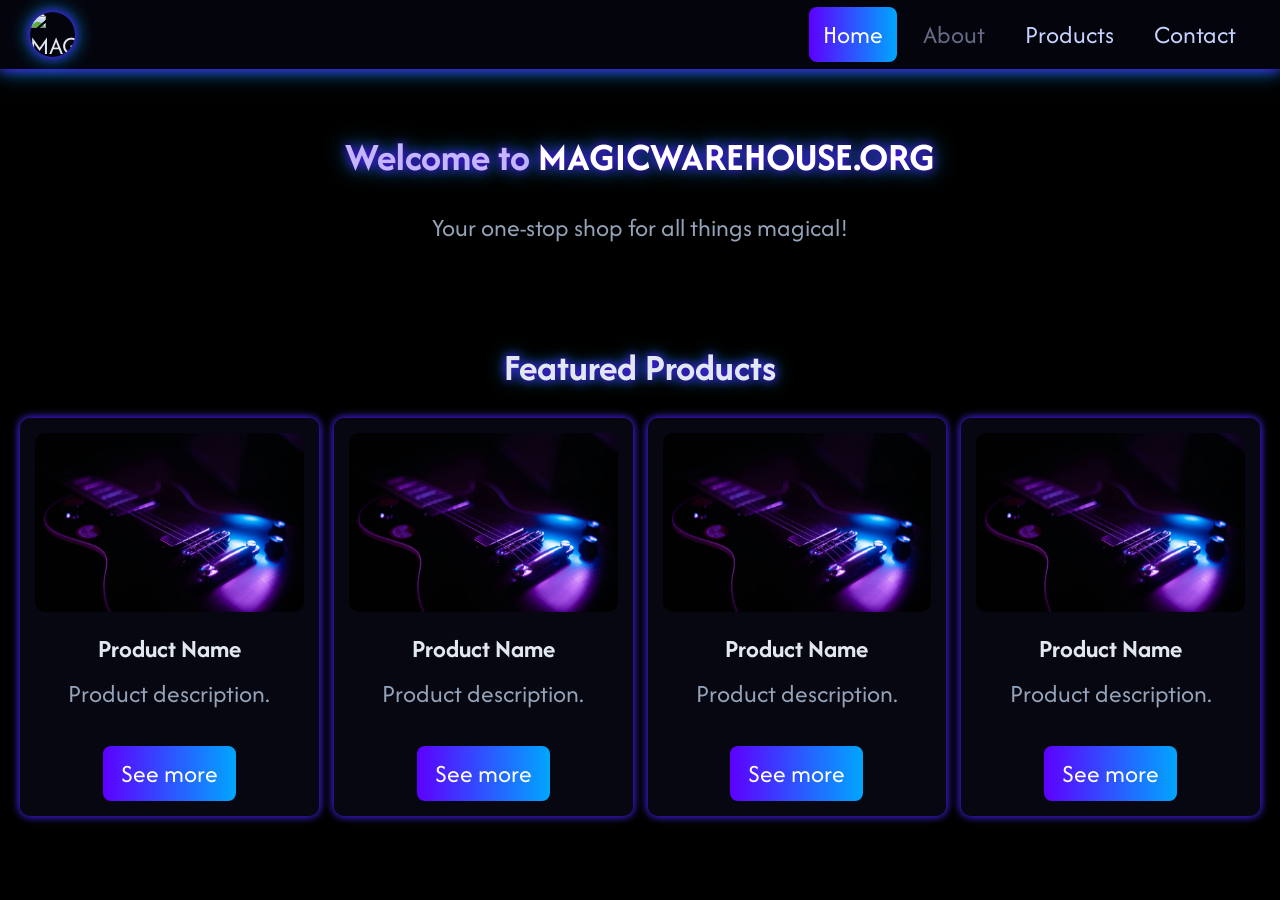
==== commit 8fa76c16: "ok, maybe not done. need to somehow install php to handle the contact form page logic." ====
--- a/index.html
+++ b/index.html
@@ -5,20 +5,20 @@
     <meta name="viewport" content="width=device-width, initial-scale=1.0">
     <title>MAGICWAREHOUSE.org - Home</title>
     <link rel="stylesheet" href="styles.css">
-    <link rel="icon" href="logo.png">
+    <link rel="icon" href="https://img.freepik.com/free-vector/bright-colored-neon-frame_52683-73043.jpg">
 </head>
 <body>
     <!-- Search nav bar, header content etc -->
 <div id="container">
      <nav>
   <div class="nav-inner">
-    <img src="logo.png" alt="MAGICWAREHOUSE.org Logo" id="logo">
+    <img src="https://img.freepik.com/free-vector/bright-colored-neon-frame_52683-73043.jpg" alt="MAGICWAREHOUSE.org Logo" id="logo">
     <div id="menu-toggle">☰</div>
     <ul id="nav-links">
       <li><a href="index.html" class="active">Home</a></li>
       <li><a href="#" title="You can't click me, buddy. Sorry." class="disabled">About</a></li>
       <li><a href="products.html">Products</a></li>
-      <li><a href="#" title="Can't click me either. Sorry about that." class="disabled">Contact</a></li>
+      <li><a href="contact.html">Contact</a></li>
     </ul>
   </div>
 </nav>
--- a/styles.css
+++ b/styles.css
@@ -9,6 +9,11 @@
   margin: 0;
   background: #000;
   color: #e2e8f0;
+}
+
+::selection {
+  background: #2600ff68;
+  color: white;
 }
 
 nav {
@@ -19,7 +24,6 @@
   z-index: 10000;
   display: flex;
   justify-content: center;
-
   background: rgba(5, 5, 15, 0.85);
   backdrop-filter: blur(12px);
 
@@ -40,7 +44,7 @@
 nav a {
   text-decoration: none;
   color: #c7d2fe;
-  padding: 8px 12px;
+  padding: 10px 14px;
   border-radius: 8px;
   transition: 0.25s;
 }
@@ -58,7 +62,7 @@
 }
 
 li a[disabled] {
-  opacity: 0.4;
+  opacity: 0.5;
   pointer-events: none;
 }
 
@@ -72,11 +76,12 @@
 }
 
 #container {
-  padding-top: 90px;
+  padding-top: 30px;
   text-align: center;
 }
 
 #header h1 {
+  margin-top: 100px;
   font-size: 2.5rem;
   color: #c4b5fd;
   text-shadow:
@@ -106,25 +111,25 @@
 
 .product-grid {
   display: grid;
-  grid-template-columns: repeat(4, 1fr);
+  grid-template-columns: repeat(4, 0.25fr);
   gap: 15px;
 }
 
 .product-card {
   background: rgba(10, 10, 25, 0.7);
-  border-radius: 15px;
+  border-radius: 10px;
   padding: 15px;
   backdrop-filter: blur(10px);
   transition: 0.25s;
   box-shadow:
     0 0 8px #5d00ff,
-    0 0 15px rgba(0, 166, 255, 0.4);
+    0 0 10px rgba(0, 166, 255, 0.4);
   width: 100%;
 }
 
 
 .product-card:hover {
-  transform: translateY(-5px);
+  transform: translateY(-2px);
   box-shadow:
     0 0 12px #5d00ff,
     0 0 25px #00a6ff;
@@ -173,10 +178,10 @@
   max-width: 420px;
   padding: 20px;
   border-radius: 15px;
-
   background: rgba(10, 10, 25, 0.7);
   backdrop-filter: blur(10px);
-
+  margin-top: -52px;
+  margin-bottom: -20px;
   box-shadow:
     0 0 10px #5d00ff,
     0 0 20px rgba(0, 166, 255, 0.5);
@@ -200,11 +205,11 @@
 
 .img-zoom-container {
   position: relative;
+  margin-top: -50px;
 }
 
 .img-zoom-lens {
   position: absolute;
-  border: 1px solid #5d00ff;
   width: 50px;
   height: 50px;
 }
@@ -212,7 +217,7 @@
 .img-zoom-result {
   border: 1px solid #00a6ff;
   width: 320px;
-  height: 260px;
+  height: 215px;
   border-radius: 10px;
   box-shadow:
     0 0 10px #5d00ff,
@@ -317,7 +322,7 @@
 }
 
 .disabled {
-  opacity: 0.4;
+  opacity: 0.5;
   pointer-events: none;
 }
 
@@ -417,4 +422,35 @@
   #menu-toggle {
     font-size: 3vw;
   }
+}
+
+input[type="text"], input[type="email"], textarea {
+  font-family: 'Afacad Flux', sans-serif;
+  font-size: 1.1vw;
+  width: 60%;
+  padding: 15px;
+  border-radius: 8px;
+  border: none;
+  background: rgba(10, 10, 25, 0.7);
+  color: #cbd5f5;
+  box-shadow:
+    inset 0 0 5px #5d00ff,
+    inset 0 0 10px rgba(0, 166, 255, 0.4);
+}
+
+input[type="text"]::placeholder, input[type="email"]::placeholder, textarea::placeholder {
+  color: #94a3b8;
+}
+
+input[type="text"]:focus, input[type="email"]:focus, textarea:focus {
+  outline: none;
+  box-shadow:
+    inset 0 0 8px #5d00ff,
+    inset 0 0 15px rgba(0, 166, 255, 0.5);
+}
+
+@media (max-width: 900px) {
+  input[type="text"], input[type="email"], textarea {
+    width: 100%;
+  }
 }
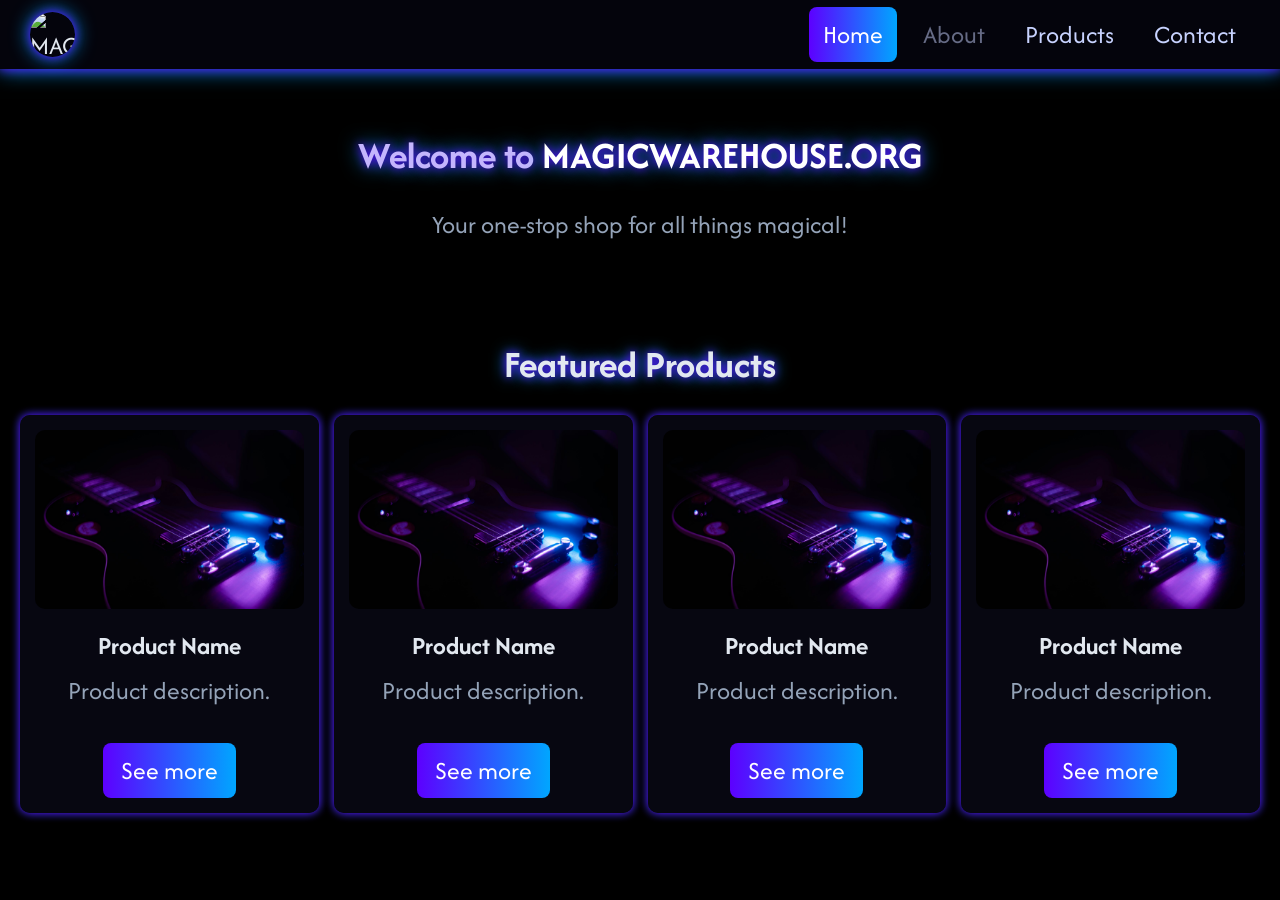
==== commit 47402582: "ok. donneee" ====
--- a/index.html
+++ b/index.html
@@ -8,7 +8,6 @@
     <link rel="icon" href="https://img.freepik.com/free-vector/bright-colored-neon-frame_52683-73043.jpg">
 </head>
 <body>
-    <!-- Search nav bar, header content etc -->
 <div id="container">
      <nav>
   <div class="nav-inner">
--- a/styles.css
+++ b/styles.css
@@ -5,10 +5,13 @@
   font-family: 'Afacad Flux', sans-serif;
 }
 
+html,
 body {
   margin: 0;
   background: #000;
   color: #e2e8f0;
+  overflow-x: hidden;
+  font-size: 2vw;
 }
 
 ::selection {
@@ -82,7 +85,7 @@
 
 #header h1 {
   margin-top: 100px;
-  font-size: 2.5rem;
+  font-size: 3vw;
   color: #c4b5fd;
   text-shadow:
     0 0 10px #5d00ff,
@@ -148,7 +151,8 @@
   color: #94a3b8;
 }
 
-button, .button {
+button,
+.button {
   background: linear-gradient(90deg, #5d00ff, #00a6ff);
   border: none;
   padding: 10px 18px;
@@ -158,7 +162,8 @@
   transition: 0.25s;
 }
 
-button:hover, .button:hover {
+button:hover,
+.button:hover {
   transform: scale(1.05);
   box-shadow:
     0 0 10px #5d00ff,
@@ -248,10 +253,6 @@
   }
 }
 
-html, body {
-  overflow-x: hidden;
-}
-
 nav ul {
   flex-wrap: wrap;
   justify-content: center;
@@ -276,7 +277,14 @@
   }
 
   #header h1 {
-    font-size: 1.8rem;
+    font-size: 8vw;
+  }
+
+  #header p,
+  .product-card small,
+  .product-info p,
+  .product-card h3 {
+    font-size: 4vw;
   }
 
   section {
@@ -326,10 +334,6 @@
   pointer-events: none;
 }
 
-body {
-  font-size: 2vw;
-}
-
 h1 {
   font-size: 4vw;
 }
@@ -342,7 +346,10 @@
   font-size: 2vw;
 }
 
-p, small, a, button {
+p,
+small,
+a,
+button {
   font-size: 2vw;
 }
 
@@ -351,19 +358,6 @@
   font-size: 2vw;
   cursor: pointer;
   color: white;
-}
-
-#menu-toggle {
-  display: none;
-  font-size: 4vw;
-  cursor: pointer;
-  color: white;
-}
-
-.nav-inner {
-  display: flex;
-  align-items: center;
-  justify-content: space-between;
 }
 
 @media (max-width: 700px) {
@@ -415,7 +409,10 @@
     font-size: 1.5vw;
   }
 
-  p, small, a, button {
+  p,
+  small,
+  a,
+  button {
     font-size: 1.5vw;
   }
 
@@ -424,7 +421,9 @@
   }
 }
 
-input[type="text"], input[type="email"], textarea {
+input[type="text"],
+input[type="email"],
+textarea {
   font-family: 'Afacad Flux', sans-serif;
   font-size: 1.1vw;
   width: 60%;
@@ -438,11 +437,15 @@
     inset 0 0 10px rgba(0, 166, 255, 0.4);
 }
 
-input[type="text"]::placeholder, input[type="email"]::placeholder, textarea::placeholder {
+input[type="text"]::placeholder,
+input[type="email"]::placeholder,
+textarea::placeholder {
   color: #94a3b8;
 }
 
-input[type="text"]:focus, input[type="email"]:focus, textarea:focus {
+input[type="text"]:focus, 
+input[type="email"]:focus,
+textarea:focus {
   outline: none;
   box-shadow:
     inset 0 0 8px #5d00ff,
@@ -450,7 +453,9 @@
 }
 
 @media (max-width: 900px) {
-  input[type="text"], input[type="email"], textarea {
+  input[type="text"],
+  input[type="email"],
+  textarea {
     width: 100%;
   }
 }
